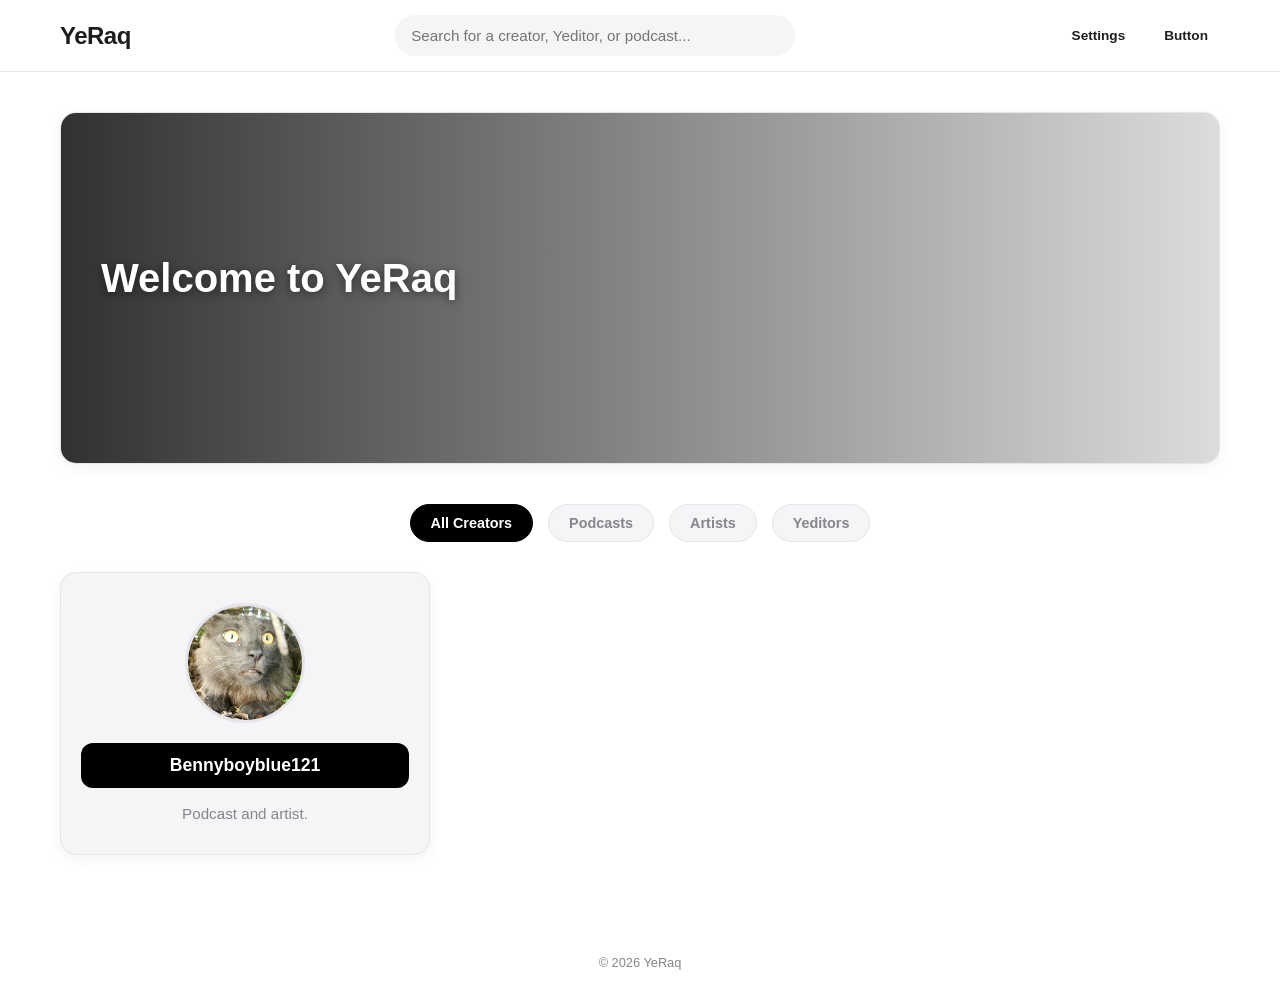
==== index.html @ 5ace8e4c "Add YeRaq landing page and directory This adds the initial YeRaq homepage, including a sticky header" ====
<!DOCTYPE html>
<html lang="en">
<head>
<meta charset="UTF-8" />
<meta name="viewport" content="width=device-width, initial-scale=1.0" />
<title>YeRaq</title>

<style>
  :root {
    --bg-color: #ffffff;
    --card-bg: #f5f5f7;
    --text-primary: #1d1d1f;
    --text-secondary: #86868b;
    --border-color: #e5e5ea;
    --accent-color: #000000;
    --card-radius: 16px;
    --shadow: 0 4px 14px rgba(0, 0, 0, 0.05);
  }

  body.dark {
    --bg-color: #000000;
    --card-bg: #1c1c1e;
    --text-primary: #f5f5f7;
    --text-secondary: #a1a1a6;
    --border-color: #38383a;
    --accent-color: #ffffff;
    --shadow: 0 4px 14px rgba(0, 0, 0, 0.4);
  }

  body.blue {
    --bg-color: #0a192f;
    --card-bg: #172a45;
    --text-primary: #f8fafc;
    --text-secondary: #94a3b8;
    --border-color: #1e3a8a;
    --accent-color: #38bdf8;
    --shadow: 0 4px 20px rgba(0, 0, 0, 0.5);
  }

  * {
    box-sizing: border-box;
    font-family: -apple-system, BlinkMacSystemFont, "Segoe UI", Roboto, Helvetica, Arial, sans-serif;
  }

  body {
    margin: 0;
    background: var(--bg-color);
    color: var(--text-primary);
    transition: background-color 0.3s ease, color 0.3s ease;
    -webkit-font-smoothing: antialiased;
  }

  header {
    position: sticky;
    top: 0;
    background: var(--bg-color);
    border-bottom: 1px solid var(--border-color);
    z-index: 100;
    padding: 15px 0;
    backdrop-filter: blur(10px);
    -webkit-backdrop-filter: blur(10px);
    background: color-mix(in srgb, var(--bg-color) 80%, transparent);
  }

  .nav {
    max-width: 1200px;
    margin: auto;
    padding: 0 20px;
    display: flex;
    gap: 20px;
    align-items: center;
    justify-content: space-between;
  }

  .brand {
    font-size: 1.5rem;
    font-weight: 800;
    letter-spacing: -0.5px;
    display: flex;
    align-items: center;
    gap: 10px;
    color: var(--text-primary);
    text-decoration: none;
  }

  .search {
    flex: 1;
    max-width: 400px;
  }

  .search input {
    width: 100%;
    padding: 12px 16px;
    border: none;
    border-radius: 20px;
    background: var(--card-bg);
    color: var(--text-primary);
    font-size: 0.95rem;
    outline: none;
    transition: box-shadow 0.2s;
  }
  
  .search input:focus {
    box-shadow: 0 0 0 2px var(--border-color);
  }

  .nav-actions {
    display: flex;
    gap: 15px;
  }

  .nav-btn {
    background: transparent;
    border: none;
    font-weight: 600;
    font-size: 0.85rem;
    color: var(--text-primary);
    cursor: pointer;
    text-decoration: none;
    padding: 8px 12px;
    border-radius: 8px;
  }

  .nav-btn:hover {
    background: var(--card-bg);
  }

  /* CAROUSEL STYLING */
  .carousel-wrapper {
    max-width: 1200px;
    margin: 40px auto 0;
    padding: 0 20px;
    position: relative;
  }

  .carousel-container {
    overflow: hidden;
    border-radius: var(--card-radius);
    box-shadow: var(--shadow);
    background: var(--card-bg);
    border: 1px solid var(--border-color);
  }

  .carousel-track {
    display: flex;
    transition: transform 0.5s ease-in-out;
    height: 350px;
  }

  .carousel-slide {
    min-width: 100%;
    position: relative;
    background-size: cover;
    background-position: center;
    padding: 40px;
  }

  .carousel-slide::before {
    content: '';
    position: absolute;
    inset: 0;
    background: linear-gradient(to right, rgba(0,0,0,0.8) 0%, rgba(0,0,0,0.1) 100%);
    z-index: 1;
  }

  .carousel-content {
    position: relative;
    z-index: 2;
    height: 100%;
    display: flex;
    flex-direction: column;
    justify-content: center; 
    gap: 20px;
  }

  .carousel-title {
    font-size: 2.5rem;
    font-weight: 800;
    margin: 0;
    color: #ffffff;
    text-shadow: 0 2px 10px rgba(0,0,0,0.5);
  }

  .carousel-text {
    font-size: 1.2rem;
    margin: 0;
    color: #f5f5f7;
    line-height: 1.4;
    text-shadow: 0 1px 5px rgba(0,0,0,0.5);
    max-width: 500px;
  }

  /* MAIN CONTENT STYLES */
  .container {
    max-width: 1200px;
    margin: auto;
    padding: 40px 20px;
  }

  .filters {
    display: flex;
    gap: 15px;
    margin-bottom: 30px;
    flex-wrap: wrap;
    justify-content: center;
  }

  .filter-btn {
    background: var(--card-bg);
    border: 1px solid var(--border-color);
    padding: 10px 20px;
    border-radius: 20px;
    font-size: 0.9rem;
    font-weight: 600;
    cursor: pointer;
    color: var(--text-secondary);
    transition: all 0.2s ease;
  }

  .filter-btn:hover {
    border-color: var(--text-secondary);
  }

  .filter-btn.active {
    background: var(--accent-color);
    color: var(--bg-color);
    border-color: var(--accent-color);
  }

  .grid {
    display: grid;
    grid-template-columns: repeat(auto-fill, minmax(280px, 1fr));
    gap: 25px;
  }

  /* RESTRUCTURED PROFILE CARDS */
  .profile-card {
    background: var(--card-bg);
    border-radius: var(--card-radius);
    padding: 30px 20px;
    display: flex;
    flex-direction: column;
    align-items: center;
    text-align: center;
    gap: 15px;
    box-shadow: var(--shadow);
    border: 1px solid var(--border-color);
    transition: transform 0.2s;
  }

  .profile-card:hover {
    transform: translateY(-5px);
  }

  .profile-img {
    width: 120px;
    height: 120px;
    border-radius: 50%;
    object-fit: cover;
    background: var(--border-color);
    border: 3px solid var(--border-color);
    margin-bottom: 5px;
  }

  .profile-img.fallback {
    display: flex;
    align-items: center;
    justify-content: center;
    font-size: 2.5rem;
    color: var(--text-secondary);
    font-weight: bold;
  }

  .profile-link-btn {
    display: inline-block;
    width: 100%;
    padding: 12px 20px;
    background: var(--accent-color);
    color: var(--bg-color);
    text-decoration: none;
    font-size: 1.1rem;
    font-weight: 700;
    border-radius: 12px;
    transition: opacity 0.2s;
  }

  .profile-link-btn:hover {
    opacity: 0.85;
  }

  .profile-role {
    font-size: 0.95rem;
    color: var(--text-secondary);
    margin: 0;
    line-height: 1.4;
    font-weight: 500;
  }

  footer {
    margin: 60px 0 30px;
    text-align: center;
    font-size: 0.8rem;
    color: var(--text-secondary);
  }

  /* MODALS & OVERLAYS */
  .settings-overlay {
    position: fixed;
    bottom: 20px;
    right: 20px;
    background: var(--card-bg);
    border: 1px solid var(--border-color);
    border-radius: 12px;
    padding: 20px;
    box-shadow: var(--shadow);
    display: none;
    z-index: 200;
    min-width: 200px;
  }

  .settings-overlay.show {
    display: block;
  }

  .settings-overlay h4 {
    margin: 0 0 15px;
    font-size: 0.9rem;
  }

  @media (max-width: 600px) {
    .nav { flex-direction: column; gap: 15px; }
    .search { max-width: 100%; }
  }
</style>
</head>

<body>
<header>
  <div class="nav">
    <a href="#" class="brand">YeRaq</a>
    <div class="search">
      <input id="searchInput" type="text" placeholder="Search for a creator, Yeditor, or podcast..." />
    </div>
    <div class="nav-actions">
      <button class="nav-btn" id="settingsBtn">Settings</button>
      <a class="nav-btn" id="submitBtn" href="">Button</a>
    </div>
  </div>
</header>

<div class="carousel-wrapper">
  <div class="carousel-container">
    <div class="carousel-track" id="carouselTrack">
      <div class="carousel-slide" style="background-image: url('https://bennyboyblue121music.github.io/Bennyboyblue121Music/Img/Other/IMG_1445-6.JPG');">
        <div class="carousel-content">
          <h2 class="carousel-title">Welcome to YeRaq</h2>
          <p class="carousel-text"></p>
        </div>
      </div>
    </div>
  </div>
</div>

<div class="container">
  <div class="filters" id="filterContainer">
    <button class="filter-btn active" data-filter="all">All Creators</button>
    <button class="filter-btn" data-filter="podcast">Podcasts</button>
    <button class="filter-btn" data-filter="artist">Artists</button>
    <button class="filter-btn" data-filter="yeditor">Yeditors</button>
  </div>

  <div class="grid" id="profileGrid"></div>
</div>

<div class="settings-overlay" id="settingsPanel">
  <h4>Preferences</h4>
  <button class="filter-btn" id="toggleTheme" style="width: 100%; margin-bottom: 8px;">Theme: Light</button>
</div>

<footer>© 2026 YeRaq</footer>

<script>
// --- DIRECTORY DATA --- //
// Update this array to add more people to the website.
const directoryLibrary = [
  { 
    name: "Bennyboyblue121", 
    url: "https://bennyboyblue121music.github.io/Bennyboyblue121Music/", 
    image: "Img/TuffCat.jpg", 
    type: ["podcast", "artist"],
    description: "Podcast and artist."
  },

];

// --- BUILD PROFILE GRID --- //
const grid = document.getElementById('profileGrid');

function createProfileCard(profile) {
  const card = document.createElement('div');
  card.className = 'profile-card';
  card.dataset.name = profile.name.toLowerCase();
  
  // Convert the array of types into a space-separated string for easy filtering
  card.dataset.type = profile.type.join(' ');

  // Picture handling with fallback
  let imageHTML = profile.image 
    ? `<img src="${profile.image}" alt="${profile.name}" class="profile-img" onerror="this.outerHTML='<div class=\\'profile-img fallback\\'>👤</div>'">`
    : `<div class="profile-img fallback">👤</div>`;

  card.innerHTML = `
    ${imageHTML}
    <a href="${profile.url}" target="_blank" class="profile-link-btn">${profile.name}</a>
    <p class="profile-role">${profile.description}</p>
  `;
  
  return card;
}

directoryLibrary.forEach(profile => {
  grid.appendChild(createProfileCard(profile));
});

// --- INTERACTIVITY & FILTERING --- //
const searchInput = document.getElementById('searchInput');
searchInput.addEventListener('input', () => {
  const query = searchInput.value.toLowerCase();
  document.querySelectorAll('.profile-card').forEach(card => {
    card.style.display = card.dataset.name.includes(query) ? 'flex' : 'none';
  });
});

document.querySelectorAll('.filter-btn').forEach(btn => {
  if(btn.id === 'toggleTheme') return;

  btn.addEventListener('click', () => {
    document.querySelectorAll('#filterContainer .filter-btn').forEach(b => b.classList.remove('active'));
    btn.classList.add('active');
    
    const filterType = btn.dataset.filter;
    
    document.querySelectorAll('.profile-card').forEach(card => {
      const cardTypes = card.dataset.type.split(' ');
      
      let shouldShow = false;
      if (filterType === 'all') {
        shouldShow = true;
      } else if (cardTypes.includes(filterType)) {
        shouldShow = true;
      }

      // Respect the search bar if active while filtering
      const query = searchInput.value.toLowerCase();
      if (shouldShow && !card.dataset.name.includes(query)) {
        shouldShow = false;
      }

      card.style.display = shouldShow ? 'flex' : 'none';
    });
  });
});

// --- THEME LOGIC --- //
const settingsPanel = document.getElementById('settingsPanel');
document.getElementById('settingsBtn').onclick = () => settingsPanel.classList.toggle('show');

const toggleThemeBtn = document.getElementById('toggleTheme');
const themes = ['light', 'dark', 'blue'];

const applyTheme = (theme) => {
  document.body.classList.remove('dark', 'blue');
  if (theme !== 'light') {
    document.body.classList.add(theme);
  }
  toggleThemeBtn.textContent = `Theme: ${theme.charAt(0).toUpperCase() + theme.slice(1)}`;
};

let currentThemeIndex = 0;
const savedTheme = localStorage.getItem('yeraq_theme');
const systemPrefersDark = window.matchMedia('(prefers-color-scheme: dark)').matches;

if (savedTheme && themes.includes(savedTheme)) {
  currentThemeIndex = themes.indexOf(savedTheme);
  applyTheme(savedTheme);
} else if (systemPrefersDark) {
  currentThemeIndex = 1; 
  applyTheme('dark');
} else {
  applyTheme('light');
}

toggleThemeBtn.onclick = () => {
  currentThemeIndex = (currentThemeIndex + 1) % themes.length;
  const nextTheme = themes[currentThemeIndex];
  applyTheme(nextTheme);
  localStorage.setItem('yeraq_theme', nextTheme);
};
</script>
</body>
</html>
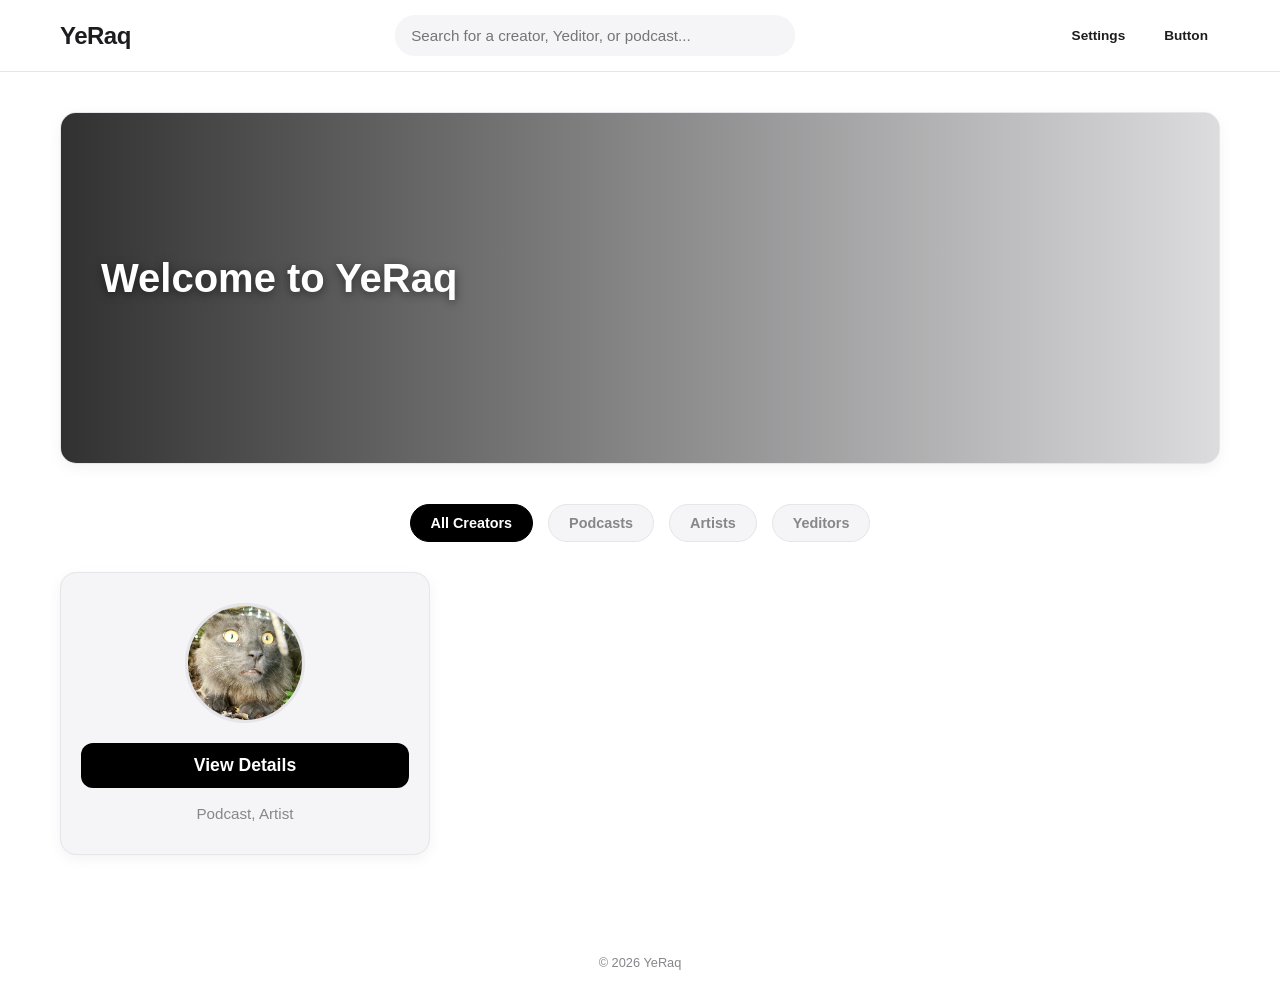
==== commit 2c290ebe: "Refactor directory into profile-driven app This change separates the site into dedicated CSS and JS " ====
--- a/index.html
+++ b/index.html
@@ -1,501 +1,79 @@
 <!DOCTYPE html>
 <html lang="en">
 <head>
-<meta charset="UTF-8" />
-<meta name="viewport" content="width=device-width, initial-scale=1.0" />
-<title>YeRaq</title>
+  <meta charset="UTF-8" />
+  <meta name="viewport" content="width=device-width, initial-scale=1.0" />
+  <title>YeRaq</title>
+  <link rel="stylesheet" href="style.css">
+  <link rel="stylesheet" href="https://cdnjs.cloudflare.com/ajax/libs/font-awesome/6.4.0/css/all.min.css">
+</head>
+<body>
+  <header>
+    <div class="nav">
+      <a href="#" class="brand">YeRaq</a>
+      <div class="search">
+        <input id="searchInput" type="text" placeholder="Search for a creator, Yeditor, or podcast..." />
+      </div>
+      <div class="nav-actions">
+        <button class="nav-btn" id="settingsBtn">Settings</button>
+        <a class="nav-btn" id="submitBtn" href="#">Button</a>
+      </div>
+    </div>
+  </header>
 
-<style>
-  :root {
-    --bg-color: #ffffff;
-    --card-bg: #f5f5f7;
-    --text-primary: #1d1d1f;
-    --text-secondary: #86868b;
-    --border-color: #e5e5ea;
-    --accent-color: #000000;
-    --card-radius: 16px;
-    --shadow: 0 4px 14px rgba(0, 0, 0, 0.05);
-  }
-
-  body.dark {
-    --bg-color: #000000;
-    --card-bg: #1c1c1e;
-    --text-primary: #f5f5f7;
-    --text-secondary: #a1a1a6;
-    --border-color: #38383a;
-    --accent-color: #ffffff;
-    --shadow: 0 4px 14px rgba(0, 0, 0, 0.4);
-  }
-
-  body.blue {
-    --bg-color: #0a192f;
-    --card-bg: #172a45;
-    --text-primary: #f8fafc;
-    --text-secondary: #94a3b8;
-    --border-color: #1e3a8a;
-    --accent-color: #38bdf8;
-    --shadow: 0 4px 20px rgba(0, 0, 0, 0.5);
-  }
-
-  * {
-    box-sizing: border-box;
-    font-family: -apple-system, BlinkMacSystemFont, "Segoe UI", Roboto, Helvetica, Arial, sans-serif;
-  }
-
-  body {
-    margin: 0;
-    background: var(--bg-color);
-    color: var(--text-primary);
-    transition: background-color 0.3s ease, color 0.3s ease;
-    -webkit-font-smoothing: antialiased;
-  }
-
-  header {
-    position: sticky;
-    top: 0;
-    background: var(--bg-color);
-    border-bottom: 1px solid var(--border-color);
-    z-index: 100;
-    padding: 15px 0;
-    backdrop-filter: blur(10px);
-    -webkit-backdrop-filter: blur(10px);
-    background: color-mix(in srgb, var(--bg-color) 80%, transparent);
-  }
-
-  .nav {
-    max-width: 1200px;
-    margin: auto;
-    padding: 0 20px;
-    display: flex;
-    gap: 20px;
-    align-items: center;
-    justify-content: space-between;
-  }
-
-  .brand {
-    font-size: 1.5rem;
-    font-weight: 800;
-    letter-spacing: -0.5px;
-    display: flex;
-    align-items: center;
-    gap: 10px;
-    color: var(--text-primary);
-    text-decoration: none;
-  }
-
-  .search {
-    flex: 1;
-    max-width: 400px;
-  }
-
-  .search input {
-    width: 100%;
-    padding: 12px 16px;
-    border: none;
-    border-radius: 20px;
-    background: var(--card-bg);
-    color: var(--text-primary);
-    font-size: 0.95rem;
-    outline: none;
-    transition: box-shadow 0.2s;
-  }
-  
-  .search input:focus {
-    box-shadow: 0 0 0 2px var(--border-color);
-  }
-
-  .nav-actions {
-    display: flex;
-    gap: 15px;
-  }
-
-  .nav-btn {
-    background: transparent;
-    border: none;
-    font-weight: 600;
-    font-size: 0.85rem;
-    color: var(--text-primary);
-    cursor: pointer;
-    text-decoration: none;
-    padding: 8px 12px;
-    border-radius: 8px;
-  }
-
-  .nav-btn:hover {
-    background: var(--card-bg);
-  }
-
-  /* CAROUSEL STYLING */
-  .carousel-wrapper {
-    max-width: 1200px;
-    margin: 40px auto 0;
-    padding: 0 20px;
-    position: relative;
-  }
-
-  .carousel-container {
-    overflow: hidden;
-    border-radius: var(--card-radius);
-    box-shadow: var(--shadow);
-    background: var(--card-bg);
-    border: 1px solid var(--border-color);
-  }
-
-  .carousel-track {
-    display: flex;
-    transition: transform 0.5s ease-in-out;
-    height: 350px;
-  }
-
-  .carousel-slide {
-    min-width: 100%;
-    position: relative;
-    background-size: cover;
-    background-position: center;
-    padding: 40px;
-  }
-
-  .carousel-slide::before {
-    content: '';
-    position: absolute;
-    inset: 0;
-    background: linear-gradient(to right, rgba(0,0,0,0.8) 0%, rgba(0,0,0,0.1) 100%);
-    z-index: 1;
-  }
-
-  .carousel-content {
-    position: relative;
-    z-index: 2;
-    height: 100%;
-    display: flex;
-    flex-direction: column;
-    justify-content: center; 
-    gap: 20px;
-  }
-
-  .carousel-title {
-    font-size: 2.5rem;
-    font-weight: 800;
-    margin: 0;
-    color: #ffffff;
-    text-shadow: 0 2px 10px rgba(0,0,0,0.5);
-  }
-
-  .carousel-text {
-    font-size: 1.2rem;
-    margin: 0;
-    color: #f5f5f7;
-    line-height: 1.4;
-    text-shadow: 0 1px 5px rgba(0,0,0,0.5);
-    max-width: 500px;
-  }
-
-  /* MAIN CONTENT STYLES */
-  .container {
-    max-width: 1200px;
-    margin: auto;
-    padding: 40px 20px;
-  }
-
-  .filters {
-    display: flex;
-    gap: 15px;
-    margin-bottom: 30px;
-    flex-wrap: wrap;
-    justify-content: center;
-  }
-
-  .filter-btn {
-    background: var(--card-bg);
-    border: 1px solid var(--border-color);
-    padding: 10px 20px;
-    border-radius: 20px;
-    font-size: 0.9rem;
-    font-weight: 600;
-    cursor: pointer;
-    color: var(--text-secondary);
-    transition: all 0.2s ease;
-  }
-
-  .filter-btn:hover {
-    border-color: var(--text-secondary);
-  }
-
-  .filter-btn.active {
-    background: var(--accent-color);
-    color: var(--bg-color);
-    border-color: var(--accent-color);
-  }
-
-  .grid {
-    display: grid;
-    grid-template-columns: repeat(auto-fill, minmax(280px, 1fr));
-    gap: 25px;
-  }
-
-  /* RESTRUCTURED PROFILE CARDS */
-  .profile-card {
-    background: var(--card-bg);
-    border-radius: var(--card-radius);
-    padding: 30px 20px;
-    display: flex;
-    flex-direction: column;
-    align-items: center;
-    text-align: center;
-    gap: 15px;
-    box-shadow: var(--shadow);
-    border: 1px solid var(--border-color);
-    transition: transform 0.2s;
-  }
-
-  .profile-card:hover {
-    transform: translateY(-5px);
-  }
-
-  .profile-img {
-    width: 120px;
-    height: 120px;
-    border-radius: 50%;
-    object-fit: cover;
-    background: var(--border-color);
-    border: 3px solid var(--border-color);
-    margin-bottom: 5px;
-  }
-
-  .profile-img.fallback {
-    display: flex;
-    align-items: center;
-    justify-content: center;
-    font-size: 2.5rem;
-    color: var(--text-secondary);
-    font-weight: bold;
-  }
-
-  .profile-link-btn {
-    display: inline-block;
-    width: 100%;
-    padding: 12px 20px;
-    background: var(--accent-color);
-    color: var(--bg-color);
-    text-decoration: none;
-    font-size: 1.1rem;
-    font-weight: 700;
-    border-radius: 12px;
-    transition: opacity 0.2s;
-  }
-
-  .profile-link-btn:hover {
-    opacity: 0.85;
-  }
-
-  .profile-role {
-    font-size: 0.95rem;
-    color: var(--text-secondary);
-    margin: 0;
-    line-height: 1.4;
-    font-weight: 500;
-  }
-
-  footer {
-    margin: 60px 0 30px;
-    text-align: center;
-    font-size: 0.8rem;
-    color: var(--text-secondary);
-  }
-
-  /* MODALS & OVERLAYS */
-  .settings-overlay {
-    position: fixed;
-    bottom: 20px;
-    right: 20px;
-    background: var(--card-bg);
-    border: 1px solid var(--border-color);
-    border-radius: 12px;
-    padding: 20px;
-    box-shadow: var(--shadow);
-    display: none;
-    z-index: 200;
-    min-width: 200px;
-  }
-
-  .settings-overlay.show {
-    display: block;
-  }
-
-  .settings-overlay h4 {
-    margin: 0 0 15px;
-    font-size: 0.9rem;
-  }
-
-  @media (max-width: 600px) {
-    .nav { flex-direction: column; gap: 15px; }
-    .search { max-width: 100%; }
-  }
-</style>
-</head>
-
-<body>
-<header>
-  <div class="nav">
-    <a href="#" class="brand">YeRaq</a>
-    <div class="search">
-      <input id="searchInput" type="text" placeholder="Search for a creator, Yeditor, or podcast..." />
-    </div>
-    <div class="nav-actions">
-      <button class="nav-btn" id="settingsBtn">Settings</button>
-      <a class="nav-btn" id="submitBtn" href="">Button</a>
-    </div>
-  </div>
-</header>
-
-<div class="carousel-wrapper">
-  <div class="carousel-container">
-    <div class="carousel-track" id="carouselTrack">
-      <div class="carousel-slide" style="background-image: url('https://bennyboyblue121music.github.io/Bennyboyblue121Music/Img/Other/IMG_1445-6.JPG');">
-        <div class="carousel-content">
-          <h2 class="carousel-title">Welcome to YeRaq</h2>
-          <p class="carousel-text"></p>
+  <div class="carousel-wrapper">
+    <div class="carousel-container">
+      <div class="carousel-track" id="carouselTrack">
+        <div class="carousel-slide" style="background-image: url('https://bennyboyblue121music.github.io/Bennyboyblue121Music/Img/Other/IMG_1445-6.JPG');">
+          <div class="carousel-content">
+            <h2 class="carousel-title">Welcome to YeRaq</h2>
+            <p class="carousel-text"></p>
+          </div>
         </div>
       </div>
     </div>
   </div>
-</div>
 
-<div class="container">
-  <div class="filters" id="filterContainer">
-    <button class="filter-btn active" data-filter="all">All Creators</button>
-    <button class="filter-btn" data-filter="podcast">Podcasts</button>
-    <button class="filter-btn" data-filter="artist">Artists</button>
-    <button class="filter-btn" data-filter="yeditor">Yeditors</button>
+  <div class="container">
+    <div class="filters" id="filterContainer">
+      <button class="filter-btn active" data-filter="all">All Creators</button>
+      <button class="filter-btn" data-filter="podcast">Podcasts</button>
+      <button class="filter-btn" data-filter="artist">Artists</button>
+      <button class="filter-btn" data-filter="yeditor">Yeditors</button>
+    </div>
+    <div class="grid" id="profileGrid"></div>
   </div>
 
-  <div class="grid" id="profileGrid"></div>
-</div>
+  <!-- Hidden Profile Modal -->
+  <div class="modal-overlay" id="profileModal">
+    <div class="modal-content">
+      <button class="modal-close" id="closeModal">&times;</button>
+      <div class="modal-left">
+        <div id="modalImageContainer"></div>
+        <h2 class="modal-title" id="modalTitle">Name</h2>
+        <div class="modal-tags" id="modalTags">Podcast, Artist</div>
+        <p class="modal-desc" id="modalDesc">Description goes here.</p>
+      </div>
+      <div class="modal-right">
+        <div class="links-container">
+          <div class="social-list" id="modalSocials"></div>
+          <div class="platform-list" id="modalPlatforms"></div>
+        </div>
+        <div class="featured-section">
+          <h3>Featured / recommended stuff</h3>
+          <div class="featured-grid" id="modalFeatured"></div>
+        </div>
+      </div>
+    </div>
+  </div>
 
-<div class="settings-overlay" id="settingsPanel">
-  <h4>Preferences</h4>
-  <button class="filter-btn" id="toggleTheme" style="width: 100%; margin-bottom: 8px;">Theme: Light</button>
-</div>
+  <!-- Settings Panel -->
+  <div class="settings-overlay" id="settingsPanel">
+    <h4>Preferences</h4>
+    <button class="filter-btn" id="toggleTheme" style="width: 100%; margin-bottom: 8px;">Theme: Light</button>
+  </div>
 
-<footer>© 2026 YeRaq</footer>
-
-<script>
-// --- DIRECTORY DATA --- //
-// Update this array to add more people to the website.
-const directoryLibrary = [
-  { 
-    name: "Bennyboyblue121", 
-    url: "https://bennyboyblue121music.github.io/Bennyboyblue121Music/", 
-    image: "Img/TuffCat.jpg", 
-    type: ["podcast", "artist"],
-    description: "Podcast and artist."
-  },
-
-];
-
-// --- BUILD PROFILE GRID --- //
-const grid = document.getElementById('profileGrid');
-
-function createProfileCard(profile) {
-  const card = document.createElement('div');
-  card.className = 'profile-card';
-  card.dataset.name = profile.name.toLowerCase();
-  
-  // Convert the array of types into a space-separated string for easy filtering
-  card.dataset.type = profile.type.join(' ');
-
-  // Picture handling with fallback
-  let imageHTML = profile.image 
-    ? `<img src="${profile.image}" alt="${profile.name}" class="profile-img" onerror="this.outerHTML='<div class=\\'profile-img fallback\\'>👤</div>'">`
-    : `<div class="profile-img fallback">👤</div>`;
-
-  card.innerHTML = `
-    ${imageHTML}
-    <a href="${profile.url}" target="_blank" class="profile-link-btn">${profile.name}</a>
-    <p class="profile-role">${profile.description}</p>
-  `;
-  
-  return card;
-}
-
-directoryLibrary.forEach(profile => {
-  grid.appendChild(createProfileCard(profile));
-});
-
-// --- INTERACTIVITY & FILTERING --- //
-const searchInput = document.getElementById('searchInput');
-searchInput.addEventListener('input', () => {
-  const query = searchInput.value.toLowerCase();
-  document.querySelectorAll('.profile-card').forEach(card => {
-    card.style.display = card.dataset.name.includes(query) ? 'flex' : 'none';
-  });
-});
-
-document.querySelectorAll('.filter-btn').forEach(btn => {
-  if(btn.id === 'toggleTheme') return;
-
-  btn.addEventListener('click', () => {
-    document.querySelectorAll('#filterContainer .filter-btn').forEach(b => b.classList.remove('active'));
-    btn.classList.add('active');
-    
-    const filterType = btn.dataset.filter;
-    
-    document.querySelectorAll('.profile-card').forEach(card => {
-      const cardTypes = card.dataset.type.split(' ');
-      
-      let shouldShow = false;
-      if (filterType === 'all') {
-        shouldShow = true;
-      } else if (cardTypes.includes(filterType)) {
-        shouldShow = true;
-      }
-
-      // Respect the search bar if active while filtering
-      const query = searchInput.value.toLowerCase();
-      if (shouldShow && !card.dataset.name.includes(query)) {
-        shouldShow = false;
-      }
-
-      card.style.display = shouldShow ? 'flex' : 'none';
-    });
-  });
-});
-
-// --- THEME LOGIC --- //
-const settingsPanel = document.getElementById('settingsPanel');
-document.getElementById('settingsBtn').onclick = () => settingsPanel.classList.toggle('show');
-
-const toggleThemeBtn = document.getElementById('toggleTheme');
-const themes = ['light', 'dark', 'blue'];
-
-const applyTheme = (theme) => {
-  document.body.classList.remove('dark', 'blue');
-  if (theme !== 'light') {
-    document.body.classList.add(theme);
-  }
-  toggleThemeBtn.textContent = `Theme: ${theme.charAt(0).toUpperCase() + theme.slice(1)}`;
-};
-
-let currentThemeIndex = 0;
-const savedTheme = localStorage.getItem('yeraq_theme');
-const systemPrefersDark = window.matchMedia('(prefers-color-scheme: dark)').matches;
-
-if (savedTheme && themes.includes(savedTheme)) {
-  currentThemeIndex = themes.indexOf(savedTheme);
-  applyTheme(savedTheme);
-} else if (systemPrefersDark) {
-  currentThemeIndex = 1; 
-  applyTheme('dark');
-} else {
-  applyTheme('light');
-}
-
-toggleThemeBtn.onclick = () => {
-  currentThemeIndex = (currentThemeIndex + 1) % themes.length;
-  const nextTheme = themes[currentThemeIndex];
-  applyTheme(nextTheme);
-  localStorage.setItem('yeraq_theme', nextTheme);
-};
-</script>
+  <footer>© 2026 YeRaq</footer>
+  <script src="script.js"></script>
 </body>
 </html>
--- a/style.css
+++ b/style.css
@@ -0,0 +1,536 @@
+:root {
+  --bg-color: #ffffff;
+  --card-bg: #f5f5f7;
+  --text-primary: #1d1d1f;
+  --text-secondary: #86868b;
+  --border-color: #e5e5ea;
+  --accent-color: #000000;
+  --card-radius: 16px;
+  --shadow: 0 4px 14px rgba(0, 0, 0, 0.05);
+}
+
+body.dark {
+  --bg-color: #000000;
+  --card-bg: #1c1c1e;
+  --text-primary: #f5f5f7;
+  --text-secondary: #a1a1a6;
+  --border-color: #38383a;
+  --accent-color: #ffffff;
+  --shadow: 0 4px 14px rgba(0, 0, 0, 0.4);
+}
+
+body.blue {
+  --bg-color: #0a192f;
+  --card-bg: #172a45;
+  --text-primary: #f8fafc;
+  --text-secondary: #94a3b8;
+  --border-color: #1e3a8a;
+  --accent-color: #38bdf8;
+  --shadow: 0 4px 20px rgba(0, 0, 0, 0.5);
+}
+
+* {
+  box-sizing: border-box;
+  font-family: -apple-system, BlinkMacSystemFont, "Segoe UI", Roboto, Helvetica, Arial, sans-serif;
+}
+
+body {
+  margin: 0;
+  background: var(--bg-color);
+  color: var(--text-primary);
+  transition: background-color 0.3s ease, color 0.3s ease;
+  -webkit-font-smoothing: antialiased;
+}
+
+header {
+  position: sticky;
+  top: 0;
+  background: var(--bg-color);
+  border-bottom: 1px solid var(--border-color);
+  z-index: 100;
+  padding: 15px 0;
+  backdrop-filter: blur(10px);
+  -webkit-backdrop-filter: blur(10px);
+  background: color-mix(in srgb, var(--bg-color) 80%, transparent);
+}
+
+.nav {
+  max-width: 1200px;
+  margin: auto;
+  padding: 0 20px;
+  display: flex;
+  gap: 20px;
+  align-items: center;
+  justify-content: space-between;
+}
+
+.brand {
+  font-size: 1.5rem;
+  font-weight: 800;
+  letter-spacing: -0.5px;
+  display: flex;
+  align-items: center;
+  gap: 10px;
+  color: var(--text-primary);
+  text-decoration: none;
+}
+
+.search {
+  flex: 1;
+  max-width: 400px;
+}
+
+.search input {
+  width: 100%;
+  padding: 12px 16px;
+  border: none;
+  border-radius: 20px;
+  background: var(--card-bg);
+  color: var(--text-primary);
+  font-size: 0.95rem;
+  outline: none;
+  transition: box-shadow 0.2s;
+}
+
+.search input:focus {
+  box-shadow: 0 0 0 2px var(--border-color);
+}
+
+.nav-actions {
+  display: flex;
+  gap: 15px;
+}
+
+.nav-btn {
+  background: transparent;
+  border: none;
+  font-weight: 600;
+  font-size: 0.85rem;
+  color: var(--text-primary);
+  cursor: pointer;
+  text-decoration: none;
+  padding: 8px 12px;
+  border-radius: 8px;
+}
+
+.nav-btn:hover {
+  background: var(--card-bg);
+}
+
+.carousel-wrapper {
+  max-width: 1200px;
+  margin: 40px auto 0;
+  padding: 0 20px;
+  position: relative;
+}
+
+.carousel-container {
+  overflow: hidden;
+  border-radius: var(--card-radius);
+  box-shadow: var(--shadow);
+  background: var(--card-bg);
+  border: 1px solid var(--border-color);
+}
+
+.carousel-track {
+  display: flex;
+  transition: transform 0.5s ease-in-out;
+  height: 350px;
+}
+
+.carousel-slide {
+  min-width: 100%;
+  position: relative;
+  background-size: cover;
+  background-position: center;
+  padding: 40px;
+}
+
+.carousel-slide::before {
+  content: '';
+  position: absolute;
+  inset: 0;
+  background: linear-gradient(to right, rgba(0,0,0,0.8) 0%, rgba(0,0,0,0.1) 100%);
+  z-index: 1;
+}
+
+.carousel-content {
+  position: relative;
+  z-index: 2;
+  height: 100%;
+  display: flex;
+  flex-direction: column;
+  justify-content: center; 
+  gap: 20px;
+}
+
+.carousel-title {
+  font-size: 2.5rem;
+  font-weight: 800;
+  margin: 0;
+  color: #ffffff;
+  text-shadow: 0 2px 10px rgba(0,0,0,0.5);
+}
+
+.carousel-text {
+  font-size: 1.2rem;
+  margin: 0;
+  color: #f5f5f7;
+  line-height: 1.4;
+  text-shadow: 0 1px 5px rgba(0,0,0,0.5);
+  max-width: 500px;
+}
+
+.container {
+  max-width: 1200px;
+  margin: auto;
+  padding: 40px 20px;
+}
+
+.filters {
+  display: flex;
+  gap: 15px;
+  margin-bottom: 30px;
+  flex-wrap: wrap;
+  justify-content: center;
+}
+
+.filter-btn {
+  background: var(--card-bg);
+  border: 1px solid var(--border-color);
+  padding: 10px 20px;
+  border-radius: 20px;
+  font-size: 0.9rem;
+  font-weight: 600;
+  cursor: pointer;
+  color: var(--text-secondary);
+  transition: all 0.2s ease;
+}
+
+.filter-btn:hover {
+  border-color: var(--text-secondary);
+}
+
+.filter-btn.active {
+  background: var(--accent-color);
+  color: var(--bg-color);
+  border-color: var(--accent-color);
+}
+
+.grid {
+  display: grid;
+  grid-template-columns: repeat(auto-fill, minmax(280px, 1fr));
+  gap: 25px;
+}
+
+.profile-card {
+  background: var(--card-bg);
+  border-radius: var(--card-radius);
+  padding: 30px 20px;
+  display: flex;
+  flex-direction: column;
+  align-items: center;
+  text-align: center;
+  gap: 15px;
+  box-shadow: var(--shadow);
+  border: 1px solid var(--border-color);
+  transition: transform 0.2s;
+}
+
+.profile-card:hover {
+  transform: translateY(-5px);
+}
+
+.profile-img {
+  width: 120px;
+  height: 120px;
+  border-radius: 50%;
+  object-fit: cover;
+  background: var(--border-color);
+  border: 3px solid var(--border-color);
+  margin-bottom: 5px;
+}
+
+.profile-img.fallback {
+  display: flex;
+  align-items: center;
+  justify-content: center;
+  font-size: 2.5rem;
+  color: var(--text-secondary);
+  font-weight: bold;
+}
+
+.profile-link-btn {
+  display: inline-block;
+  width: 100%;
+  padding: 12px 20px;
+  background: var(--accent-color);
+  color: var(--bg-color);
+  text-decoration: none;
+  font-size: 1.1rem;
+  font-weight: 700;
+  border: none;
+  border-radius: 12px;
+  cursor: pointer;
+  transition: opacity 0.2s;
+}
+
+.profile-link-btn:hover {
+  opacity: 0.85;
+}
+
+.profile-role {
+  font-size: 0.95rem;
+  color: var(--text-secondary);
+  margin: 0;
+  line-height: 1.4;
+  font-weight: 500;
+}
+
+.modal-overlay {
+  position: fixed;
+  top: 0; left: 0; right: 0; bottom: 0;
+  background: rgba(0, 0, 0, 0.4);
+  backdrop-filter: blur(8px);
+  -webkit-backdrop-filter: blur(8px);
+  display: flex;
+  align-items: center;
+  justify-content: center;
+  z-index: 1000;
+  opacity: 0;
+  visibility: hidden;
+  transition: opacity 0.3s ease, visibility 0.3s ease;
+}
+
+.modal-overlay.active {
+  opacity: 1;
+  visibility: visible;
+}
+
+.modal-content {
+  background: var(--bg-color);
+  width: 95%;
+  max-width: 900px;
+  border-radius: 30px;
+  position: relative;
+  box-shadow: 0 10px 40px rgba(0,0,0,0.2);
+  border: 2px solid var(--text-primary);
+  transform: translateY(20px);
+  transition: transform 0.3s ease;
+  display: flex;
+  overflow: hidden; 
+  min-height: 450px;
+}
+
+.modal-overlay.active .modal-content {
+  transform: translateY(0);
+}
+
+.modal-close {
+  position: absolute;
+  top: 15px;
+  right: 20px;
+  background: none;
+  border: none;
+  font-size: 2rem;
+  color: var(--text-secondary);
+  cursor: pointer;
+  line-height: 1;
+  z-index: 10;
+}
+
+.modal-close:hover {
+  color: var(--text-primary);
+}
+
+.modal-left {
+  flex: 0 0 35%;
+  padding: 40px 30px;
+  border-right: 2px solid var(--text-primary);
+  text-align: center;
+  display: flex;
+  flex-direction: column;
+  align-items: center;
+}
+
+.modal-img {
+  width: 150px;
+  height: 150px;
+  border-radius: 50%;
+  object-fit: cover;
+  margin-bottom: 20px;
+  border: 2px solid var(--text-primary);
+}
+
+.modal-title {
+  margin: 0 0 5px;
+  font-size: 1.8rem;
+  color: var(--text-primary);
+}
+
+.modal-tags {
+  font-size: 0.9rem;
+  color: var(--text-secondary);
+  font-weight: 600;
+  margin-bottom: 25px;
+}
+
+.modal-desc {
+  color: var(--text-primary);
+  font-size: 0.9rem;
+  line-height: 1.5;
+  text-align: left;
+}
+
+.modal-right {
+  flex: 1;
+  padding: 40px;
+  display: flex;
+  flex-direction: column;
+  justify-content: space-between;
+}
+
+.links-container {
+  display: flex;
+  justify-content: space-between;
+  gap: 20px;
+  margin-top: 10px;
+}
+
+.social-list, .platform-list {
+  display: flex;
+  flex-direction: column;
+  gap: 15px;
+  flex: 1;
+}
+
+.social-link {
+  display: flex;
+  align-items: center;
+  gap: 12px;
+  color: var(--text-primary);
+  text-decoration: none;
+  font-size: 1.1rem;
+  font-weight: 500;
+  transition: opacity 0.2s;
+}
+
+.social-link i {
+  font-size: 1.4rem;
+  width: 25px;
+  text-align: center;
+}
+
+.social-link:hover {
+  opacity: 0.6;
+}
+
+.platform-link {
+  display: flex;
+  align-items: center;
+  gap: 12px;
+  color: var(--text-primary);
+  text-decoration: none;
+  font-size: 1rem;
+  font-weight: 500;
+  transition: transform 0.2s;
+}
+
+.platform-link i {
+  font-size: 1.8rem;
+  width: 30px;
+  text-align: center;
+}
+
+.platform-btn {
+  border: 2px solid var(--text-primary);
+  padding: 10px 15px;
+  border-radius: 4px;
+  flex: 1;
+  text-align: center;
+  background: var(--bg-color);
+  transition: background 0.2s;
+}
+
+.platform-link:hover .platform-btn {
+  background: var(--card-bg);
+}
+
+.featured-section {
+  margin-top: 40px;
+  text-align: center;
+}
+
+.featured-section h3 {
+  font-size: 1.1rem;
+  font-weight: 500;
+  margin-bottom: 15px;
+  color: var(--text-primary);
+}
+
+.featured-grid {
+  display: flex;
+  justify-content: center;
+  gap: 15px;
+  flex-wrap: wrap;
+}
+
+.featured-box {
+  width: 80px;
+  height: 80px;
+  border: 2px solid var(--text-primary);
+  display: flex;
+  align-items: center;
+  justify-content: center;
+  text-decoration: none;
+  background: var(--card-bg);
+  transition: transform 0.2s;
+}
+
+.featured-box:hover {
+  transform: scale(1.05);
+}
+
+.settings-overlay {
+  position: fixed;
+  bottom: 20px;
+  right: 20px;
+  background: var(--card-bg);
+  border: 1px solid var(--border-color);
+  border-radius: 12px;
+  padding: 20px;
+  box-shadow: var(--shadow);
+  display: none;
+  z-index: 200;
+  min-width: 200px;
+}
+
+.settings-overlay.show { display: block; }
+.settings-overlay h4 { margin: 0 0 15px; font-size: 0.9rem; }
+
+footer {
+  margin: 60px 0 30px;
+  text-align: center;
+  font-size: 0.8rem;
+  color: var(--text-secondary);
+}
+
+@media (max-width: 768px) {
+  .modal-content {
+    flex-direction: column;
+    max-height: 90vh;
+    overflow-y: auto;
+  }
+  .modal-left {
+    border-right: none;
+    border-bottom: 2px solid var(--text-primary);
+  }
+  .links-container {
+    flex-direction: column;
+  }
+}
+
+@media (max-width: 600px) {
+  .nav { flex-direction: column; gap: 15px; }
+  .search { max-width: 100%; }
+}
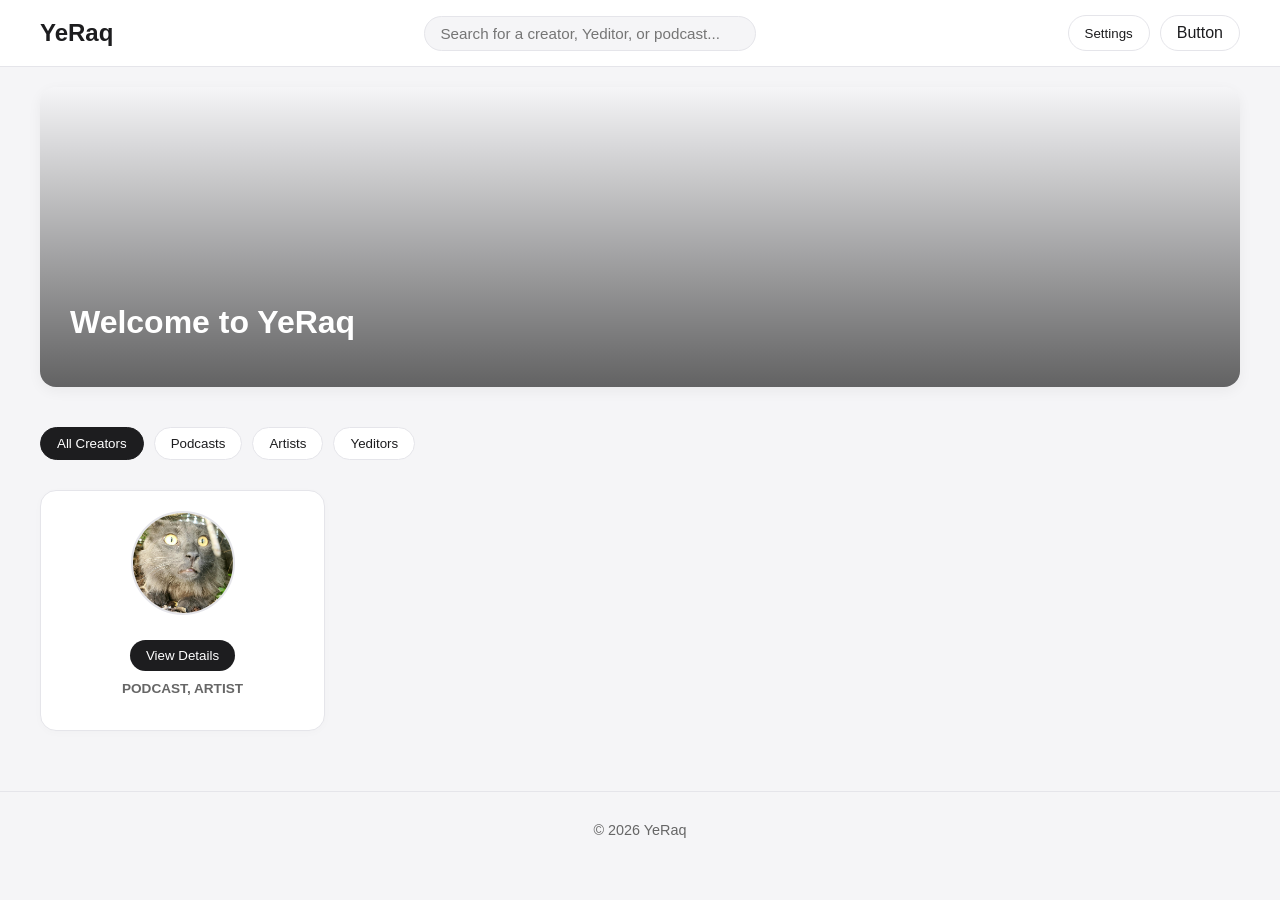
==== commit 30bbc85a: "Add profile builder and modal cleanup This commit adds a dedicated profile form page for creating cr" ====
--- a/index.html
+++ b/index.html
@@ -55,14 +55,8 @@
         <p class="modal-desc" id="modalDesc">Description goes here.</p>
       </div>
       <div class="modal-right">
-        <div class="links-container">
-          <div class="social-list" id="modalSocials"></div>
-          <div class="platform-list" id="modalPlatforms"></div>
-        </div>
-        <div class="featured-section">
-          <h3>Featured / recommended stuff</h3>
-          <div class="featured-grid" id="modalFeatured"></div>
-        </div>
+        <div class="social-list" id="modalSocials"></div>
+        <div class="platforms-bottom" id="modalPlatforms"></div>
       </div>
     </div>
   </div>
--- a/style.css
+++ b/style.css
@@ -1,407 +1,296 @@
+/* --- Root Variables & Base Setup --- */
 :root {
-  --bg-color: #ffffff;
-  --card-bg: #f5f5f7;
+  --bg-color: #f5f5f7;
+  --card-bg: #ffffff;
   --text-primary: #1d1d1f;
-  --text-secondary: #86868b;
-  --border-color: #e5e5ea;
-  --accent-color: #000000;
-  --card-radius: 16px;
-  --shadow: 0 4px 14px rgba(0, 0, 0, 0.05);
-}
-
-body.dark {
-  --bg-color: #000000;
-  --card-bg: #1c1c1e;
-  --text-primary: #f5f5f7;
-  --text-secondary: #a1a1a6;
-  --border-color: #38383a;
-  --accent-color: #ffffff;
-  --shadow: 0 4px 14px rgba(0, 0, 0, 0.4);
-}
-
-body.blue {
-  --bg-color: #0a192f;
-  --card-bg: #172a45;
-  --text-primary: #f8fafc;
-  --text-secondary: #94a3b8;
-  --border-color: #1e3a8a;
-  --accent-color: #38bdf8;
-  --shadow: 0 4px 20px rgba(0, 0, 0, 0.5);
-}
-
-* {
+  --border: #e5e5ea;
+}
+
+body {
+  font-family: -apple-system, BlinkMacSystemFont, "Segoe UI", Roboto, sans-serif;
+  margin: 0;
+  padding: 0;
+  background-color: var(--bg-color);
+  color: var(--text-primary);
   box-sizing: border-box;
-  font-family: -apple-system, BlinkMacSystemFont, "Segoe UI", Roboto, Helvetica, Arial, sans-serif;
-}
-
-body {
-  margin: 0;
-  background: var(--bg-color);
-  color: var(--text-primary);
-  transition: background-color 0.3s ease, color 0.3s ease;
-  -webkit-font-smoothing: antialiased;
-}
-
+}
+
+/* --- Header & Navigation --- */
 header {
+  background: var(--card-bg);
+  border-bottom: 1px solid var(--border);
+  padding: 15px 30px;
   position: sticky;
   top: 0;
-  background: var(--bg-color);
-  border-bottom: 1px solid var(--border-color);
   z-index: 100;
-  padding: 15px 0;
-  backdrop-filter: blur(10px);
-  -webkit-backdrop-filter: blur(10px);
-  background: color-mix(in srgb, var(--bg-color) 80%, transparent);
 }
 
 .nav {
+  display: flex;
+  align-items: center;
+  justify-content: space-between;
   max-width: 1200px;
-  margin: auto;
-  padding: 0 20px;
-  display: flex;
-  gap: 20px;
-  align-items: center;
-  justify-content: space-between;
+  margin: 0 auto;
 }
 
 .brand {
   font-size: 1.5rem;
-  font-weight: 800;
-  letter-spacing: -0.5px;
-  display: flex;
-  align-items: center;
+  font-weight: bold;
+  color: var(--text-primary);
+  text-decoration: none;
+}
+
+.search input {
+  padding: 8px 15px;
+  border-radius: 20px;
+  border: 1px solid var(--border);
+  width: 300px;
+  font-size: 0.95rem;
+  background: var(--bg-color);
+  color: var(--text-primary);
+}
+
+.nav-actions {
+  display: flex;
   gap: 10px;
+}
+
+.nav-btn {
+  background: none;
+  border: 1px solid var(--border);
+  padding: 8px 16px;
+  border-radius: 20px;
+  cursor: pointer;
+  font-weight: 500;
   color: var(--text-primary);
   text-decoration: none;
-}
-
-.search {
-  flex: 1;
-  max-width: 400px;
-}
-
-.search input {
-  width: 100%;
-  padding: 12px 16px;
-  border: none;
-  border-radius: 20px;
-  background: var(--card-bg);
-  color: var(--text-primary);
-  font-size: 0.95rem;
-  outline: none;
-  transition: box-shadow 0.2s;
-}
-
-.search input:focus {
-  box-shadow: 0 0 0 2px var(--border-color);
-}
-
-.nav-actions {
-  display: flex;
-  gap: 15px;
-}
-
-.nav-btn {
-  background: transparent;
-  border: none;
-  font-weight: 600;
-  font-size: 0.85rem;
-  color: var(--text-primary);
-  cursor: pointer;
-  text-decoration: none;
-  padding: 8px 12px;
-  border-radius: 8px;
+  transition: background 0.2s;
 }
 
 .nav-btn:hover {
-  background: var(--card-bg);
-}
-
+  background: var(--border);
+}
+
+/* --- Carousel Banner --- */
 .carousel-wrapper {
   max-width: 1200px;
-  margin: 40px auto 0;
+  margin: 20px auto;
   padding: 0 20px;
-  position: relative;
 }
 
 .carousel-container {
+  border-radius: 16px;
   overflow: hidden;
-  border-radius: var(--card-radius);
-  box-shadow: var(--shadow);
-  background: var(--card-bg);
-  border: 1px solid var(--border-color);
-}
-
-.carousel-track {
-  display: flex;
-  transition: transform 0.5s ease-in-out;
-  height: 350px;
+  box-shadow: 0 4px 14px rgba(0,0,0,0.05);
 }
 
 .carousel-slide {
-  min-width: 100%;
-  position: relative;
+  height: 300px;
   background-size: cover;
   background-position: center;
-  padding: 40px;
-}
-
-.carousel-slide::before {
+  display: flex;
+  align-items: flex-end;
+  position: relative;
+}
+
+.carousel-slide::after {
   content: '';
   position: absolute;
   inset: 0;
-  background: linear-gradient(to right, rgba(0,0,0,0.8) 0%, rgba(0,0,0,0.1) 100%);
-  z-index: 1;
+  background: linear-gradient(to top, rgba(0,0,0,0.6), transparent);
 }
 
 .carousel-content {
   position: relative;
   z-index: 2;
-  height: 100%;
-  display: flex;
-  flex-direction: column;
-  justify-content: center; 
-  gap: 20px;
+  padding: 30px;
+  color: #ffffff;
 }
 
 .carousel-title {
-  font-size: 2.5rem;
-  font-weight: 800;
-  margin: 0;
-  color: #ffffff;
-  text-shadow: 0 2px 10px rgba(0,0,0,0.5);
-}
-
-.carousel-text {
-  font-size: 1.2rem;
-  margin: 0;
-  color: #f5f5f7;
-  line-height: 1.4;
-  text-shadow: 0 1px 5px rgba(0,0,0,0.5);
-  max-width: 500px;
-}
-
+  font-size: 2rem;
+  margin: 0 0 5px 0;
+}
+
+/* --- Main Grid & Filters --- */
 .container {
   max-width: 1200px;
-  margin: auto;
-  padding: 40px 20px;
+  margin: 0 auto;
+  padding: 20px;
 }
 
 .filters {
   display: flex;
-  gap: 15px;
+  gap: 10px;
   margin-bottom: 30px;
-  flex-wrap: wrap;
-  justify-content: center;
 }
 
 .filter-btn {
   background: var(--card-bg);
-  border: 1px solid var(--border-color);
-  padding: 10px 20px;
+  border: 1px solid var(--border);
+  padding: 8px 16px;
   border-radius: 20px;
-  font-size: 0.9rem;
-  font-weight: 600;
   cursor: pointer;
-  color: var(--text-secondary);
-  transition: all 0.2s ease;
-}
-
-.filter-btn:hover {
-  border-color: var(--text-secondary);
-}
-
-.filter-btn.active {
-  background: var(--accent-color);
-  color: var(--bg-color);
-  border-color: var(--accent-color);
+  font-weight: 500;
+  color: var(--text-primary);
+  transition: all 0.2s;
+}
+
+.filter-btn.active, .filter-btn:hover {
+  background: var(--text-primary);
+  color: var(--card-bg);
+  border-color: var(--text-primary);
 }
 
 .grid {
   display: grid;
-  grid-template-columns: repeat(auto-fill, minmax(280px, 1fr));
-  gap: 25px;
+  grid-template-columns: repeat(auto-fill, minmax(250px, 1fr));
+  gap: 20px;
 }
 
 .profile-card {
   background: var(--card-bg);
-  border-radius: var(--card-radius);
-  padding: 30px 20px;
+  border: 1px solid var(--border);
+  border-radius: 16px;
+  padding: 20px;
   display: flex;
   flex-direction: column;
   align-items: center;
   text-align: center;
-  gap: 15px;
-  box-shadow: var(--shadow);
-  border: 1px solid var(--border-color);
-  transition: transform 0.2s;
-}
-
-.profile-card:hover {
-  transform: translateY(-5px);
+  box-shadow: 0 2px 8px rgba(0,0,0,0.02);
 }
 
 .profile-img {
+  width: 100px;
+  height: 100px;
+  border-radius: 50%;
+  object-fit: cover;
+  margin-bottom: 15px;
+  border: 2px solid var(--border);
+}
+
+.profile-img.fallback {
+  display: flex;
+  align-items: center;
+  justify-content: center;
+  font-size: 2.5rem;
+  background: var(--bg-color);
+}
+
+.profile-link-btn {
+  margin-top: 10px;
+  background: var(--text-primary);
+  color: var(--card-bg);
+  border: none;
+  padding: 8px 16px;
+  border-radius: 20px;
+  cursor: pointer;
+  font-weight: 500;
+  transition: opacity 0.2s;
+}
+
+.profile-link-btn:hover {
+  opacity: 0.8;
+}
+
+.profile-role {
+  margin-top: 10px;
+  font-size: 0.85rem;
+  color: #666;
+  text-transform: uppercase;
+  font-weight: 600;
+}
+
+/* --- Modal Overlay & Layout --- */
+.modal-overlay {
+  position: fixed;
+  inset: 0;
+  background: rgba(0,0,0,0.5);
+  display: none;
+  align-items: center;
+  justify-content: center;
+  z-index: 1000;
+  padding: 20px;
+}
+
+.modal-overlay.active {
+  display: flex;
+}
+
+.modal-content {
+  background: var(--card-bg);
+  width: 100%;
+  max-width: 800px;
+  border-radius: 20px;
+  border: 2px solid var(--text-primary);
+  display: flex;
+  position: relative;
+  box-shadow: 0 15px 35px rgba(0,0,0,0.2);
+  overflow: hidden;
+  max-height: 90vh;
+}
+
+.modal-close {
+  position: absolute;
+  top: 15px;
+  right: 15px;
+  background: none;
+  border: none;
+  font-size: 1.8rem;
+  cursor: pointer;
+  color: var(--text-primary);
+  z-index: 10;
+}
+
+.modal-left {
+  flex: 0 0 35%;
+  padding: 40px 20px;
+  border-right: 2px solid var(--border);
+  text-align: center;
+  overflow-y: auto;
+}
+
+.modal-img {
   width: 120px;
   height: 120px;
   border-radius: 50%;
   object-fit: cover;
-  background: var(--border-color);
-  border: 3px solid var(--border-color);
-  margin-bottom: 5px;
-}
-
-.profile-img.fallback {
-  display: flex;
-  align-items: center;
-  justify-content: center;
-  font-size: 2.5rem;
-  color: var(--text-secondary);
-  font-weight: bold;
-}
-
-.profile-link-btn {
-  display: inline-block;
-  width: 100%;
-  padding: 12px 20px;
-  background: var(--accent-color);
-  color: var(--bg-color);
-  text-decoration: none;
-  font-size: 1.1rem;
-  font-weight: 700;
-  border: none;
-  border-radius: 12px;
-  cursor: pointer;
-  transition: opacity 0.2s;
-}
-
-.profile-link-btn:hover {
-  opacity: 0.85;
-}
-
-.profile-role {
-  font-size: 0.95rem;
-  color: var(--text-secondary);
-  margin: 0;
-  line-height: 1.4;
-  font-weight: 500;
-}
-
-.modal-overlay {
-  position: fixed;
-  top: 0; left: 0; right: 0; bottom: 0;
-  background: rgba(0, 0, 0, 0.4);
-  backdrop-filter: blur(8px);
-  -webkit-backdrop-filter: blur(8px);
-  display: flex;
-  align-items: center;
-  justify-content: center;
-  z-index: 1000;
-  opacity: 0;
-  visibility: hidden;
-  transition: opacity 0.3s ease, visibility 0.3s ease;
-}
-
-.modal-overlay.active {
-  opacity: 1;
-  visibility: visible;
-}
-
-.modal-content {
-  background: var(--bg-color);
-  width: 95%;
-  max-width: 900px;
-  border-radius: 30px;
-  position: relative;
-  box-shadow: 0 10px 40px rgba(0,0,0,0.2);
   border: 2px solid var(--text-primary);
-  transform: translateY(20px);
-  transition: transform 0.3s ease;
-  display: flex;
-  overflow: hidden; 
-  min-height: 450px;
-}
-
-.modal-overlay.active .modal-content {
-  transform: translateY(0);
-}
-
-.modal-close {
-  position: absolute;
-  top: 15px;
-  right: 20px;
-  background: none;
-  border: none;
-  font-size: 2rem;
-  color: var(--text-secondary);
-  cursor: pointer;
-  line-height: 1;
-  z-index: 10;
-}
-
-.modal-close:hover {
-  color: var(--text-primary);
-}
-
-.modal-left {
-  flex: 0 0 35%;
-  padding: 40px 30px;
-  border-right: 2px solid var(--text-primary);
-  text-align: center;
-  display: flex;
-  flex-direction: column;
-  align-items: center;
-}
-
-.modal-img {
-  width: 150px;
-  height: 150px;
-  border-radius: 50%;
-  object-fit: cover;
+  margin-bottom: 15px;
+}
+
+.modal-title {
+  margin: 0 0 5px 0;
+  font-size: 1.6rem;
+}
+
+.modal-tags {
+  font-size: 0.85rem;
+  color: #666;
+  font-weight: 600;
   margin-bottom: 20px;
-  border: 2px solid var(--text-primary);
-}
-
-.modal-title {
-  margin: 0 0 5px;
-  font-size: 1.8rem;
-  color: var(--text-primary);
-}
-
-.modal-tags {
-  font-size: 0.9rem;
-  color: var(--text-secondary);
-  font-weight: 600;
-  margin-bottom: 25px;
+  text-transform: uppercase;
 }
 
 .modal-desc {
-  color: var(--text-primary);
   font-size: 0.9rem;
   line-height: 1.5;
   text-align: left;
 }
 
+/* Updated Right Panel: Pushes platform buttons to the bottom */
 .modal-right {
   flex: 1;
   padding: 40px;
   display: flex;
   flex-direction: column;
-  justify-content: space-between;
-}
-
-.links-container {
-  display: flex;
-  justify-content: space-between;
-  gap: 20px;
-  margin-top: 10px;
-}
-
-.social-list, .platform-list {
+  overflow-y: auto;
+}
+
+.social-list {
   display: flex;
   flex-direction: column;
   gap: 15px;
-  flex: 1;
 }
 
 .social-link {
@@ -425,6 +314,15 @@
   opacity: 0.6;
 }
 
+/* Pushes the platform buttons to the absolute bottom of the right panel */
+.platforms-bottom {
+  margin-top: auto; 
+  padding-top: 20px;
+  display: flex;
+  flex-direction: column;
+  gap: 15px;
+}
+
 .platform-link {
   display: flex;
   align-items: center;
@@ -433,7 +331,6 @@
   text-decoration: none;
   font-size: 1rem;
   font-weight: 500;
-  transition: transform 0.2s;
 }
 
 .platform-link i {
@@ -456,81 +353,51 @@
   background: var(--card-bg);
 }
 
-.featured-section {
-  margin-top: 40px;
-  text-align: center;
-}
-
-.featured-section h3 {
-  font-size: 1.1rem;
-  font-weight: 500;
-  margin-bottom: 15px;
-  color: var(--text-primary);
-}
-
-.featured-grid {
-  display: flex;
-  justify-content: center;
-  gap: 15px;
-  flex-wrap: wrap;
-}
-
-.featured-box {
-  width: 80px;
-  height: 80px;
-  border: 2px solid var(--text-primary);
-  display: flex;
-  align-items: center;
-  justify-content: center;
-  text-decoration: none;
-  background: var(--card-bg);
-  transition: transform 0.2s;
-}
-
-.featured-box:hover {
-  transform: scale(1.05);
-}
-
+/* --- Settings Dropdown Panel --- */
 .settings-overlay {
-  position: fixed;
-  bottom: 20px;
-  right: 20px;
-  background: var(--card-bg);
-  border: 1px solid var(--border-color);
+  position: absolute;
+  top: 70px;
+  right: 30px;
+  background: var(--card-bg);
+  border: 1px solid var(--border);
+  padding: 15px;
   border-radius: 12px;
-  padding: 20px;
-  box-shadow: var(--shadow);
+  box-shadow: 0 4px 12px rgba(0,0,0,0.1);
   display: none;
   z-index: 200;
-  min-width: 200px;
-}
-
-.settings-overlay.show { display: block; }
-.settings-overlay h4 { margin: 0 0 15px; font-size: 0.9rem; }
-
+  width: 150px;
+}
+
+.settings-overlay.show {
+  display: block;
+}
+
+.settings-overlay h4 {
+  margin: 0 0 10px 0;
+  font-size: 0.9rem;
+}
+
+/* --- Footer --- */
 footer {
-  margin: 60px 0 30px;
-  text-align: center;
-  font-size: 0.8rem;
-  color: var(--text-secondary);
-}
-
-@media (max-width: 768px) {
-  .modal-content {
-    flex-direction: column;
-    max-height: 90vh;
-    overflow-y: auto;
-  }
-  .modal-left {
-    border-right: none;
-    border-bottom: 2px solid var(--text-primary);
-  }
-  .links-container {
-    flex-direction: column;
-  }
-}
-
-@media (max-width: 600px) {
-  .nav { flex-direction: column; gap: 15px; }
-  .search { max-width: 100%; }
+  text-align: center;
+  padding: 30px;
+  color: #666;
+  font-size: 0.9rem;
+  border-top: 1px solid var(--border);
+  margin-top: 40px;
+}
+
+/* --- Alternate Themes Support --- */
+body.dark {
+  --bg-color: #121212;
+  --card-bg: #1e1e1e;
+  --text-primary: #f5f5f7;
+  --border: #333333;
+}
+
+body.blue {
+  --bg-color: #0f172a;
+  --card-bg: #1e293b;
+  --text-primary: #f8fafc;
+  --border: #334155;
 }
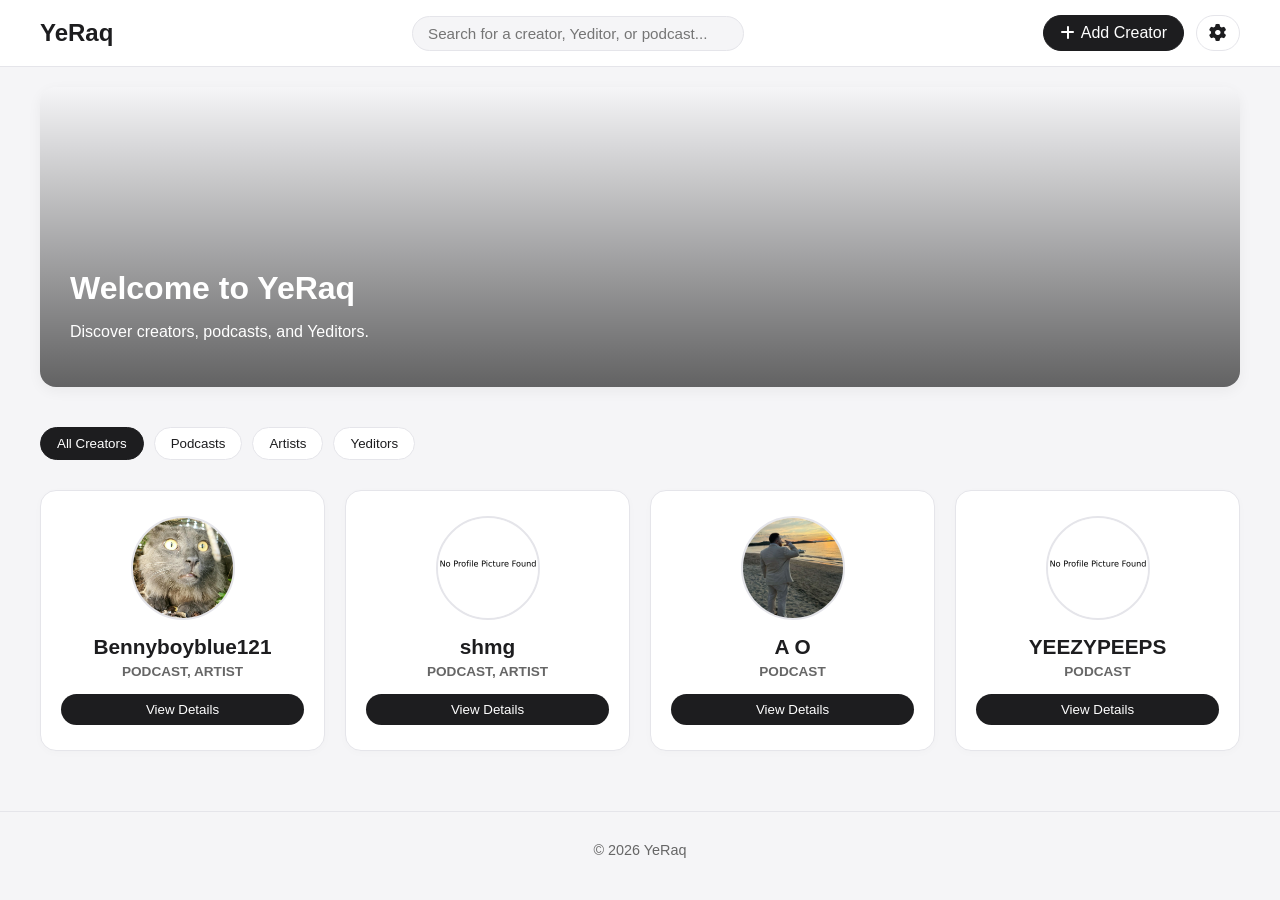
==== commit 951a44c6: "Refresh creator profiles and UI Adds new creator entries for shmg and YEEZYPEEPS, switches missing p" ====
--- a/index.html
+++ b/index.html
@@ -15,8 +15,8 @@
         <input id="searchInput" type="text" placeholder="Search for a creator, Yeditor, or podcast..." />
       </div>
       <div class="nav-actions">
-        <button class="nav-btn" id="settingsBtn">Settings</button>
-        <a class="nav-btn" id="submitBtn" href="#">Button</a>
+        <a class="nav-btn highlight-btn" id="submitBtn" href="form.html"><i class="fa-solid fa-plus"></i> Add Creator</a>
+        <button class="nav-btn icon-btn" id="settingsBtn" title="Settings"><i class="fa-solid fa-gear"></i></button>
       </div>
     </div>
   </header>
@@ -27,7 +27,7 @@
         <div class="carousel-slide" style="background-image: url('https://bennyboyblue121music.github.io/Bennyboyblue121Music/Img/Other/IMG_1445-6.JPG');">
           <div class="carousel-content">
             <h2 class="carousel-title">Welcome to YeRaq</h2>
-            <p class="carousel-text"></p>
+            <p class="carousel-text">Discover creators, podcasts, and Yeditors.</p>
           </div>
         </div>
       </div>
--- a/style.css
+++ b/style.css
@@ -48,11 +48,18 @@
   font-size: 0.95rem;
   background: var(--bg-color);
   color: var(--text-primary);
+  transition: box-shadow 0.2s;
+}
+
+.search input:focus {
+  outline: none;
+  box-shadow: 0 0 0 2px rgba(0,0,0,0.1);
 }
 
 .nav-actions {
   display: flex;
-  gap: 10px;
+  gap: 12px;
+  align-items: center;
 }
 
 .nav-btn {
@@ -64,11 +71,30 @@
   font-weight: 500;
   color: var(--text-primary);
   text-decoration: none;
-  transition: background 0.2s;
+  transition: all 0.2s;
+  display: inline-flex;
+  align-items: center;
+  gap: 6px;
 }
 
 .nav-btn:hover {
   background: var(--border);
+}
+
+.icon-btn {
+  padding: 8px 12px;
+  font-size: 1.1rem;
+}
+
+.highlight-btn {
+  background: var(--text-primary);
+  color: var(--card-bg);
+  border-color: var(--text-primary);
+}
+
+.highlight-btn:hover {
+  background: var(--card-bg);
+  color: var(--text-primary);
 }
 
 /* --- Carousel Banner --- */
@@ -152,12 +178,18 @@
   background: var(--card-bg);
   border: 1px solid var(--border);
   border-radius: 16px;
-  padding: 20px;
+  padding: 25px 20px;
   display: flex;
   flex-direction: column;
   align-items: center;
   text-align: center;
   box-shadow: 0 2px 8px rgba(0,0,0,0.02);
+  transition: transform 0.3s ease, box-shadow 0.3s ease;
+}
+
+.profile-card:hover {
+  transform: translateY(-5px);
+  box-shadow: 0 10px 25px rgba(0,0,0,0.08);
 }
 
 .profile-img {
@@ -165,20 +197,26 @@
   height: 100px;
   border-radius: 50%;
   object-fit: cover;
-  margin-bottom: 15px;
+  margin-bottom: 10px;
   border: 2px solid var(--border);
-}
-
-.profile-img.fallback {
-  display: flex;
-  align-items: center;
-  justify-content: center;
-  font-size: 2.5rem;
   background: var(--bg-color);
 }
 
+.profile-name {
+  margin: 5px 0 5px 0;
+  font-size: 1.3rem;
+  font-weight: 700;
+}
+
+.profile-role {
+  margin: 0 0 15px 0;
+  font-size: 0.85rem;
+  color: #666;
+  text-transform: uppercase;
+  font-weight: 600;
+}
+
 .profile-link-btn {
-  margin-top: 10px;
   background: var(--text-primary);
   color: var(--card-bg);
   border: none;
@@ -187,18 +225,11 @@
   cursor: pointer;
   font-weight: 500;
   transition: opacity 0.2s;
+  width: 100%;
 }
 
 .profile-link-btn:hover {
   opacity: 0.8;
-}
-
-.profile-role {
-  margin-top: 10px;
-  font-size: 0.85rem;
-  color: #666;
-  text-transform: uppercase;
-  font-weight: 600;
 }
 
 /* --- Modal Overlay & Layout --- */
@@ -257,6 +288,7 @@
   object-fit: cover;
   border: 2px solid var(--text-primary);
   margin-bottom: 15px;
+  background: var(--bg-color);
 }
 
 .modal-title {
@@ -362,7 +394,7 @@
   border: 1px solid var(--border);
   padding: 15px;
   border-radius: 12px;
-  box-shadow: 0 4px 12px rgba(0,0,0,0.1);
+  box-shadow: 0 8px 25px rgba(0,0,0,0.15);
   display: none;
   z-index: 200;
   width: 150px;
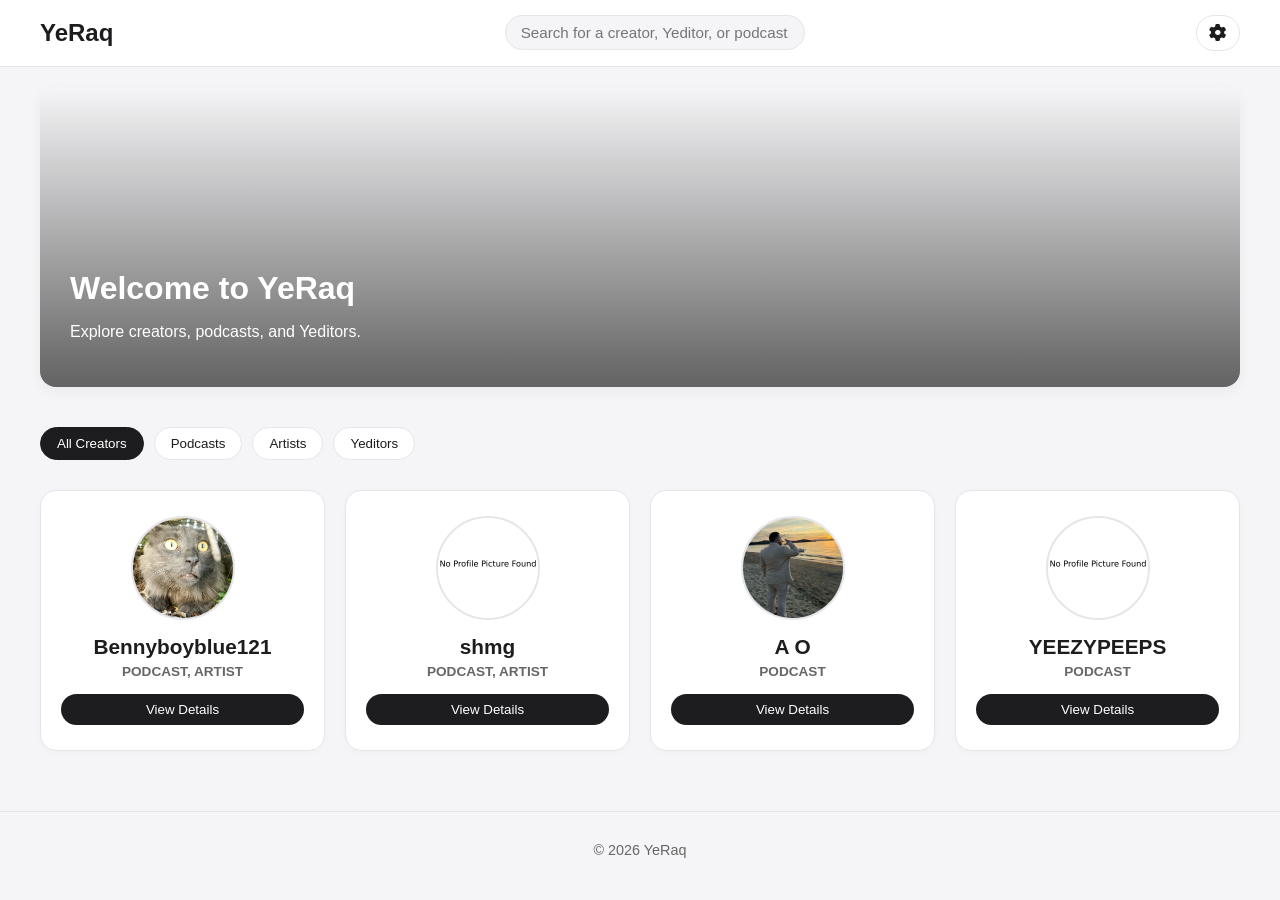
==== commit a74749bb: "Improve responsive mobile layout This update improves the site’s mobile responsiveness across the fo" ====
--- a/index.html
+++ b/index.html
@@ -15,7 +15,6 @@
         <input id="searchInput" type="text" placeholder="Search for a creator, Yeditor, or podcast..." />
       </div>
       <div class="nav-actions">
-        <a class="nav-btn highlight-btn" id="submitBtn" href="form.html"><i class="fa-solid fa-plus"></i> Add Creator</a>
         <button class="nav-btn icon-btn" id="settingsBtn" title="Settings"><i class="fa-solid fa-gear"></i></button>
       </div>
     </div>
@@ -27,7 +26,7 @@
         <div class="carousel-slide" style="background-image: url('https://bennyboyblue121music.github.io/Bennyboyblue121Music/Img/Other/IMG_1445-6.JPG');">
           <div class="carousel-content">
             <h2 class="carousel-title">Welcome to YeRaq</h2>
-            <p class="carousel-text">Discover creators, podcasts, and Yeditors.</p>
+            <p class="carousel-text">Explore creators, podcasts, and Yeditors.</p>
           </div>
         </div>
       </div>
--- a/style.css
+++ b/style.css
@@ -49,6 +49,7 @@
   background: var(--bg-color);
   color: var(--text-primary);
   transition: box-shadow 0.2s;
+  box-sizing: border-box;
 }
 
 .search input:focus {
@@ -84,17 +85,6 @@
 .icon-btn {
   padding: 8px 12px;
   font-size: 1.1rem;
-}
-
-.highlight-btn {
-  background: var(--text-primary);
-  color: var(--card-bg);
-  border-color: var(--text-primary);
-}
-
-.highlight-btn:hover {
-  background: var(--card-bg);
-  color: var(--text-primary);
 }
 
 /* --- Carousel Banner --- */
@@ -310,7 +300,6 @@
   text-align: left;
 }
 
-/* Updated Right Panel: Pushes platform buttons to the bottom */
 .modal-right {
   flex: 1;
   padding: 40px;
@@ -346,7 +335,6 @@
   opacity: 0.6;
 }
 
-/* Pushes the platform buttons to the absolute bottom of the right panel */
 .platforms-bottom {
   margin-top: auto; 
   padding-top: 20px;
@@ -409,7 +397,6 @@
   font-size: 0.9rem;
 }
 
-/* --- Footer --- */
 footer {
   text-align: center;
   padding: 30px;
@@ -432,4 +419,58 @@
   --card-bg: #1e293b;
   --text-primary: #f8fafc;
   --border: #334155;
+}
+
+/* --- MOBILE RESPONSIVENESS --- */
+@media (max-width: 768px) {
+  header { padding: 15px; }
+  
+  .nav {
+    flex-wrap: wrap;
+    gap: 15px;
+  }
+  
+  .search {
+    order: 3;
+    width: 100%;
+  }
+  
+  .search input {
+    width: 100%;
+  }
+
+  .carousel-slide {
+    height: 200px;
+  }
+
+  .carousel-title {
+    font-size: 1.5rem;
+  }
+
+  .filters {
+    flex-wrap: wrap;
+    justify-content: center;
+  }
+  
+  .grid {
+    grid-template-columns: repeat(auto-fill, minmax(160px, 1fr));
+    gap: 15px;
+  }
+
+  .modal-content {
+    flex-direction: column;
+    overflow-y: auto;
+  }
+
+  .modal-left {
+    border-right: none;
+    border-bottom: 2px solid var(--border);
+    padding: 30px 20px;
+    flex: none;
+  }
+
+  .modal-right {
+    padding: 30px 20px;
+    flex: none;
+  }
 }
